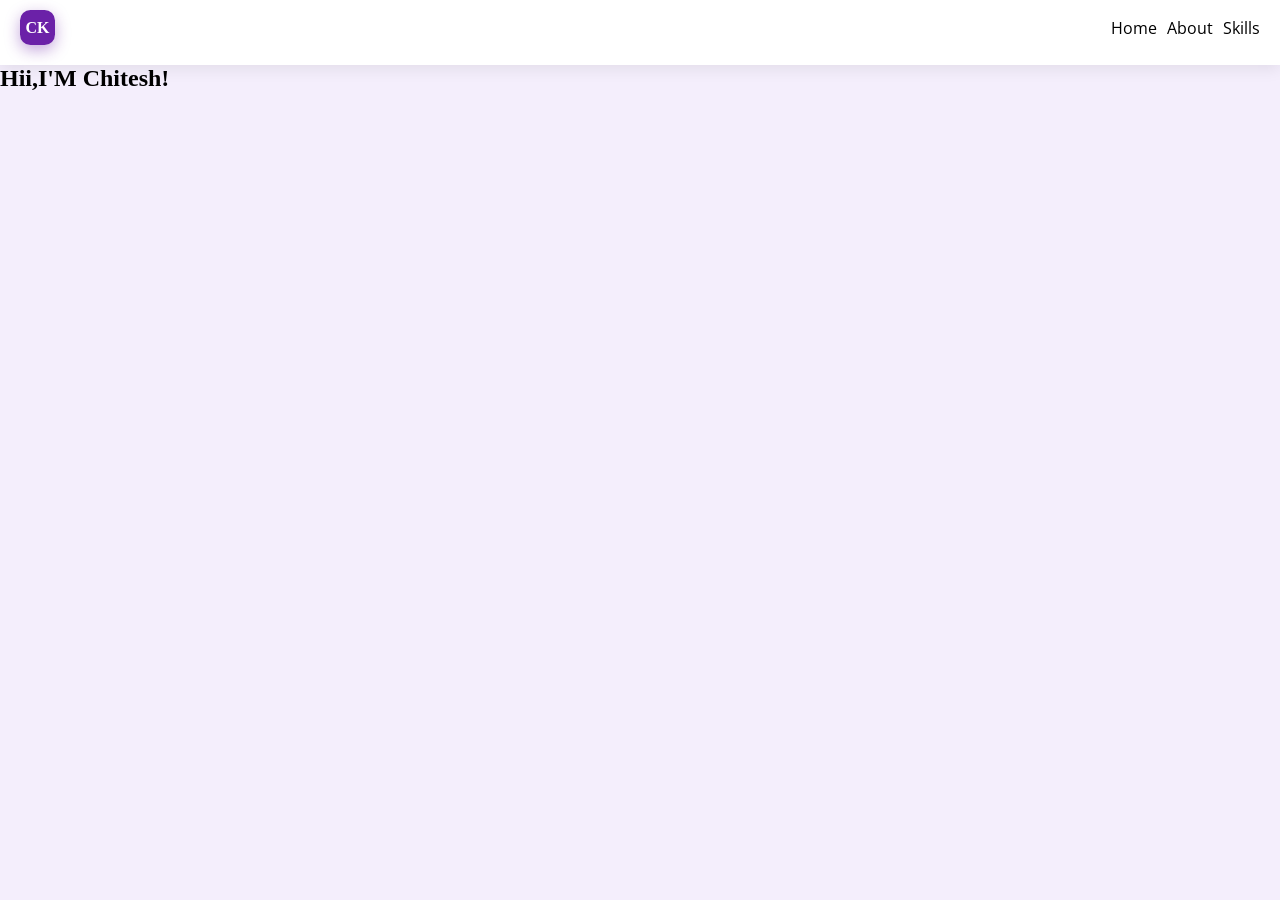
==== index.html @ d27cc6da "font are connected" ====
<!DOCTYPE html>
<html lang="en">
<head>
  <meta charset="UTF-8">
  <meta name="viewport" content="width=device-width, initial-scale=1.0">
  <title>Chitesh Kaushik Portfolio </title>
  <link href="https://fonts.googleapis.com/css2?family=Basic&family=Geist+Pixel:ELSH@88.7&family=Merriweather:ital,opsz,wght@0,18..144,300..900;1,18..144,300..900&family=Montenegrin+Gothic+One&family=Open+Sans:ital,wght@0,300..800;1,300..800&family=Oswald:wght@200..700&family=Roboto:ital,wght@0,100..900;1,100..900&family=Caveat&display=swap" rel="stylesheet">
  <link rel='stylesheet' href="style.css">
</head>
<body>
  <!--- nav screen --->
  <div class="navbar">
    <span class="navpart">
      <p id="name">CK</p>
    </span>
    <span class="left">
      <a id="home" href="home.html">Home</a>
      <a id ="ab"href="about.html">About</a>
      <a id="ski"href="skills.html">Skills</a>
      
    </span> 
  </div>
  
  <!--- man screen --->  
  <div class="man">
    <h2 id="heading">Hii,I'M Chitesh!</h2>
    <p id="paragarph"></p>
    <img src="" alt="">
    
    
    
  </div>
  
</body>
</html>
---- style.css ----
* {
  margin: 0;
  padding: 0;
  box-sizing: border-box;
}

body{
  background-color: #F4EEFC;
}
.navbar{
  display: flex;
  flex-direction:row;
  padding-bottom: 20px;
  padding-left: 20px;
  padding-right: 20px;
  justify-content: space-between;
  width: 100%;
  background-color: #ffffff; 
  box-shadow: 0px 4px 15px rgba(0, 0, 0, 0.08);
}

.navpart{
  display: flex;
  flex-direction: row;
  border-radius: 30%;
  background-color: #6B21A8;
  width: 35px;
  height: 35px;
  margin-top: 10px;
  box-shadow: 0px 5px 15px rgba(107, 33, 168, 0.4);
  align-items: center;
  justify-content: center;

}
#name{
font-family: Montserrat;
  color: white;
  font-weight: 800;  
}

#chi{
  font-family:Montserrat ;
  color:#6B21A8;
  padding-top:10px ;
  padding-left: 5px;
  font-size: 15px;
}
#three{
  background-color: none;
  border-radius:none;
  outline: none;
  margin-right: -100px;
}
.left{
  margin-top: 10px;
  display: flex;
  flex-direction: row;
  align-items:center;
  gap: 10px;
}
#home{
  color:black;
  font-family:Open Sans;
  text-decoration: none;
}
#ab{
  color:black;
  font-family:Open Sans;
  text-decoration: none;
  
}
#ski{
  color:black;
  font-family:Open Sans;
  text-decoration: none;
}
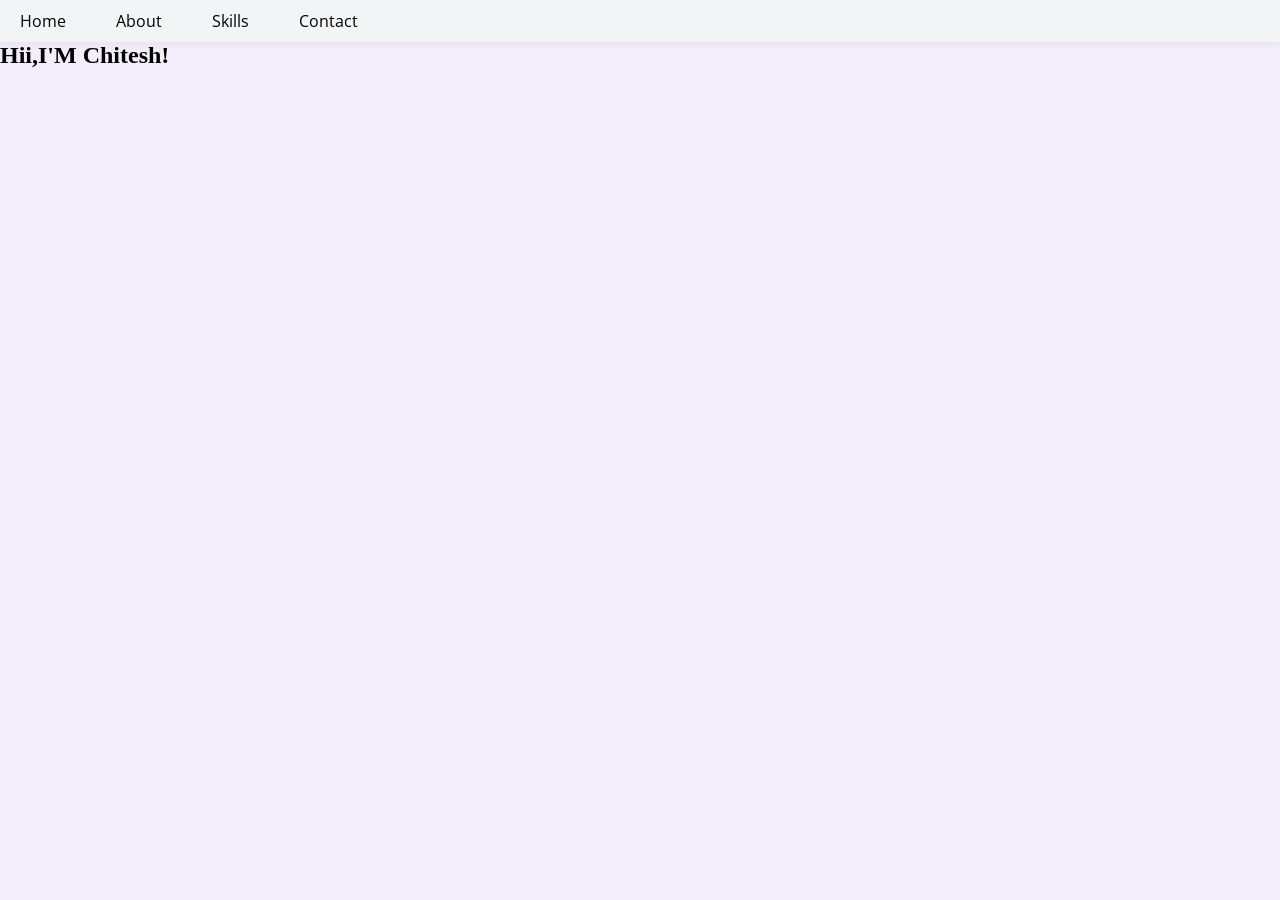
==== commit 978067ab: "navbar added" ====
--- a/index.html
+++ b/index.html
@@ -10,15 +10,14 @@
 <body>
   <!--- nav screen --->
   <div class="navbar">
-    <span class="navpart">
-      <p id="name">CK</p>
-    </span>
-    <span class="left">
-      <a id="home" href="home.html">Home</a>
+    <span class="nav-part">
+       <a id="home" href="man.html">Home</a>
       <a id ="ab"href="about.html">About</a>
       <a id="ski"href="skills.html">Skills</a>
-      
+      <a id="Contact" href="Contact.html">Contact</a>
+     
     </span> 
+  
   </div>
   
   <!--- man screen --->  
--- a/style.css
+++ b/style.css
@@ -10,67 +10,59 @@
 .navbar{
   display: flex;
   flex-direction:row;
-  padding-bottom: 20px;
   padding-left: 20px;
   padding-right: 20px;
   justify-content: space-between;
   width: 100%;
-  background-color: #ffffff; 
-  box-shadow: 0px 4px 15px rgba(0, 0, 0, 0.08);
+  background-color: #F3F4F6;
+  box-shadow: 0px 2px 8px rgba(0, 0, 0, 0.06);
 }
-
-.navpart{
+.nav-part {
   display: flex;
   flex-direction: row;
-  border-radius: 30%;
-  background-color: #6B21A8;
-  width: 35px;
-  height: 35px;
-  margin-top: 10px;
-  box-shadow: 0px 5px 15px rgba(107, 33, 168, 0.4);
+  justify-content:center;
   align-items: center;
-  justify-content: center;
-
+  gap: 50px;
+  padding-top: 10px;
+  padding-bottom: 10px;
 }
-#name{
-font-family: Montserrat;
-  color: white;
-  font-weight: 800;  
-}
-
-#chi{
-  font-family:Montserrat ;
-  color:#6B21A8;
-  padding-top:10px ;
-  padding-left: 5px;
-  font-size: 15px;
-}
-#three{
-  background-color: none;
-  border-radius:none;
-  outline: none;
-  margin-right: -100px;
-}
-.left{
-  margin-top: 10px;
-  display: flex;
-  flex-direction: row;
-  align-items:center;
-  gap: 10px;
-}
-#home{
+#home  {
   color:black;
   font-family:Open Sans;
   text-decoration: none;
+  transition: color 0.3s;
 }
-#ab{
+
+#home:hover {
+  color: #6B21A8;
+}
+#ab  {
   color:black;
   font-family:Open Sans;
   text-decoration: none;
-  
+  transition: color 0.3s;
 }
-#ski{
+
+#ab:hover {
+  color: #6B21A8;
+}
+#ski  {
   color:black;
   font-family:Open Sans;
   text-decoration: none;
+  transition: color 0.3s;
+}
+
+#ski:hover {
+  color: #6B21A8;
+}
+#Contact {
+  color:black;
+  font-family:Open Sans;
+  text-decoration: none;
+  transition: color 0.3s;
+}
+
+#Contact:hover {
+  color: #6B21A8;
 }
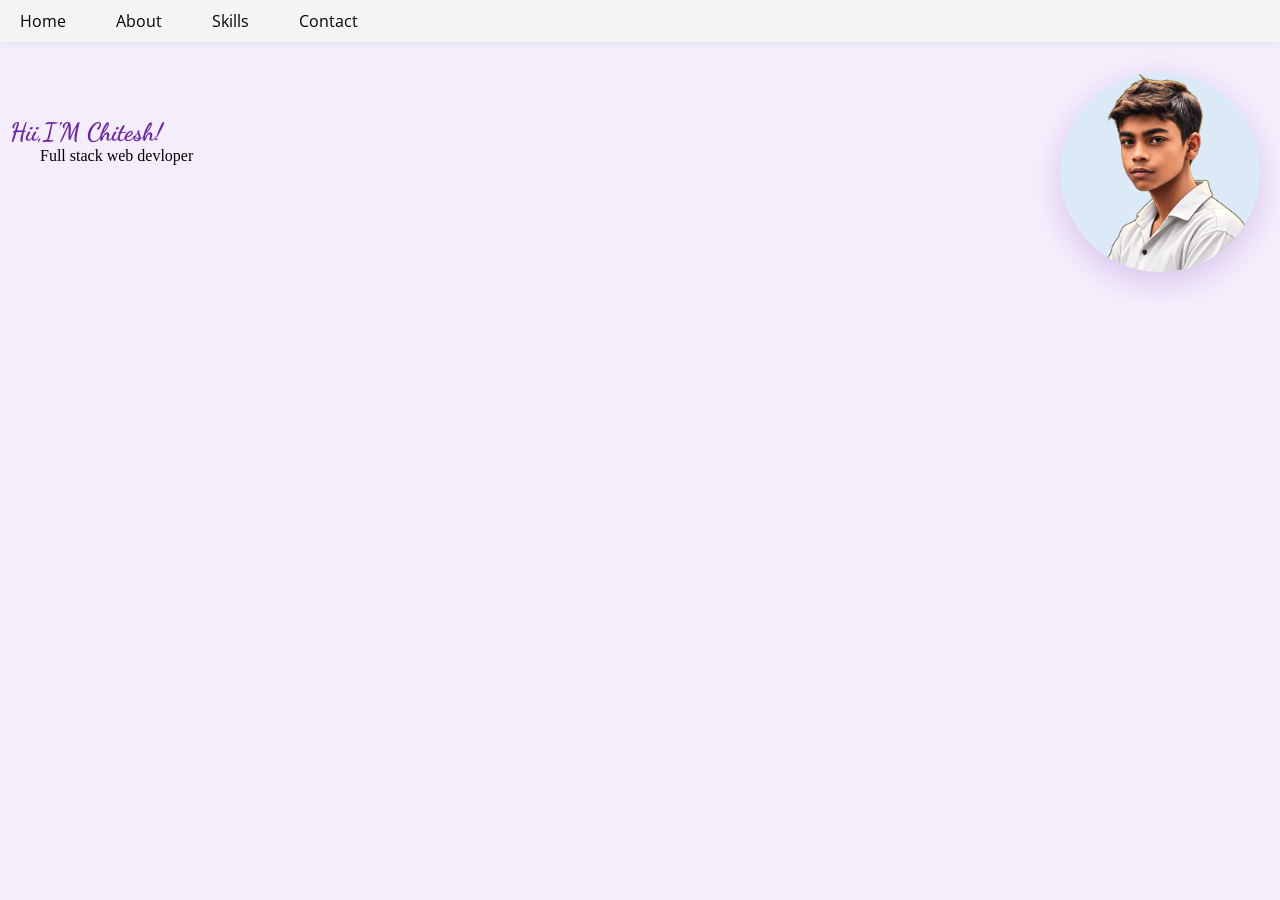
==== commit dc486bc5: "image add karke final look de diye hai" ====
--- a/index.html
+++ b/index.html
@@ -4,7 +4,7 @@
   <meta charset="UTF-8">
   <meta name="viewport" content="width=device-width, initial-scale=1.0">
   <title>Chitesh Kaushik Portfolio </title>
-  <link href="https://fonts.googleapis.com/css2?family=Basic&family=Geist+Pixel:ELSH@88.7&family=Merriweather:ital,opsz,wght@0,18..144,300..900;1,18..144,300..900&family=Montenegrin+Gothic+One&family=Open+Sans:ital,wght@0,300..800;1,300..800&family=Oswald:wght@200..700&family=Roboto:ital,wght@0,100..900;1,100..900&family=Caveat&display=swap" rel="stylesheet">
+  <link href="https://fonts.googleapis.com/css2?family=Basic&family=Geist+Pixel:ELSH@88.7&family=Merriweather:ital,opsz,wght@0,18..144,300..900;1,18..144,300..900&family=Montenegrin+Gothic+One&family=Open+Sans:ital,wght@0,300..800;1,300..800&family=Oswald:wght@200..700&family=Roboto:ital,wght@0,100..900;1,100..900&family=Caveat&family=Dancing+Script:wght@400;700&display=swap" rel="stylesheet">
   <link rel='stylesheet' href="style.css">
 </head>
 <body>
@@ -21,14 +21,16 @@
   </div>
   
   <!--- man screen --->  
-  <div class="man">
-    <h2 id="heading">Hii,I'M Chitesh!</h2>
-    <p id="paragarph"></p>
-    <img src="" alt="">
-    
-    
-    
+  <div class="hero">
+    <span class="txt">
+      <h2 id="heading">Hii,I'M Chitesh!</h2>
+    <p id="paragarph">Full stack web devloper</p>
+    </span>
+    <!-- Img Section --->
+    <span class="img">
+      <img id="cimg" src="ck_no_background.png" alt="image">
+    </span>  
   </div>
   
 </body>
-</html>+</html>
--- a/style.css
+++ b/style.css
@@ -65,4 +65,39 @@
 
 #Contact:hover {
   color: #6B21A8;
+}
+.hero{
+  display: flex;
+  flex-direction: row;
+  justify-content: space-between;
+  align-items: flex-start;
+  padding: 40px;
+}
+
+#cimg{
+  display: flex;
+  flex-direction: column;
+  margin-right: -20px;
+  margin-top: -10px;
+  width: 200px;
+  height: 200px;
+  border-radius: 50%;
+  object-fit: cover;
+ object-position: top;
+  object-position: top;
+  background-color: #DCEAF7;
+  box-shadow: 0px 10px 30px rgba(107, 33, 168, 0.2);
+}
+.txt{
+  margin-top: -10px;
+  display:flex;
+  flex-direction: column;
+}
+#heading{
+  margin-top: 45px;
+  font-size: 25px;
+  font-family: "Dancing Script";
+  margin-left: -30px;
+  font-weight: 1000;
+  color: #6B21A8;
 }
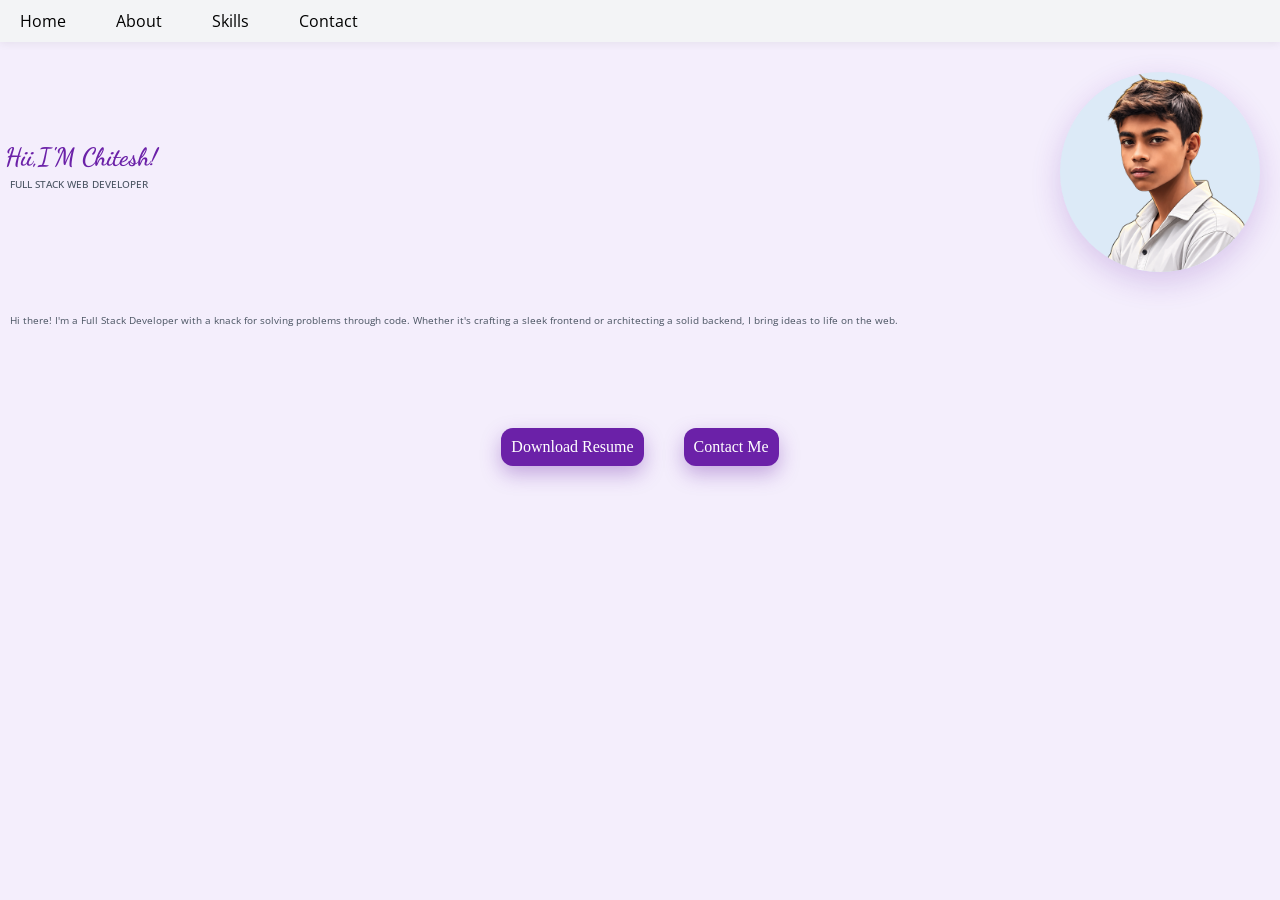
==== commit 4e96755b: "hero section complete" ====
--- a/index.html
+++ b/index.html
@@ -24,13 +24,25 @@
   <div class="hero">
     <span class="txt">
       <h2 id="heading">Hii,I'M Chitesh!</h2>
-    <p id="paragarph">Full stack web devloper</p>
+    <p id="paragarph">Full stack web developer</p>
     </span>
     <!-- Img Section --->
     <span class="img">
       <img id="cimg" src="ck_no_background.png" alt="image">
     </span>  
   </div>
-  
+  <!-- Intro Text --->
+    <div class="mid">
+      <span class="introtxt">
+      <p id="introtext">
+        Hi there! I'm a Full Stack Developer with a knack for solving problems through code. Whether it's crafting a sleek frontend or architecting a solid backend, I bring ideas to life on the web.
+      </p>
+      </span>
+      <!-- Button Screen --->
+      <div class="btn-group">
+  <a id="DownloadBtn"href="resume.pdf" class="btn-primary">Download Resume</a>
+  <a id="contact" href="#contact" class="btn-secondary">Contact Me</a>
+      </div>
+    </div>
 </body>
 </html>
--- a/style.css
+++ b/style.css
@@ -94,10 +94,69 @@
   flex-direction: column;
 }
 #heading{
-  margin-top: 45px;
+  margin-top: 70px;
   font-size: 25px;
   font-family: "Dancing Script";
-  margin-left: -30px;
+  margin-left: -35px;
   font-weight: 1000;
   color: #6B21A8;
-}+}
+#paragarph{
+  display: flex;
+  flex-direction: column;
+  margin-left: -30px;
+  font-size: 10px;
+  font-weight: 500;
+  padding-top: 5px;
+  font-family: "Open Sans";
+  color: #4B5563;
+  text-transform: uppercase;
+}
+.introtxt{
+  display:flex;
+  flex-direction: column;
+}
+.mid{
+  display:flex;
+  flex-direction: column;
+  margin-left: 10px;
+  margin-right: 10px;
+}
+#introtext{
+  font-family: "Open Sans";
+  color: #4B5563;
+  line-height: 1.6;
+  font-size: 10px;
+}
+.btn-group{
+  display: flex;
+  flex-direction: row;
+  gap:40px;
+  margin-top: 100px;
+  justify-content: center;  
+}
+#DownloadBtn{
+  text-decoration: none;
+  border-radius:12px;
+  background: #6B21A8;
+  padding-bottom: 10px;
+  padding-left: 10px;
+  padding-right: 10px;
+  padding-top: 10px;
+  margin-left: -5px;
+  color:white;
+  box-shadow: 0px 8px 20px rgba(107, 33, 168, 0.35);
+}
+#contact{
+  text-decoration: none;
+  border-radius:12px;
+  background: #6B21A8;
+  padding-bottom: 10px;
+  padding-left: 10px;
+  padding-right: 10px;
+  padding-top: 10px;
+  margin-right: -5px;
+  color:white;
+  align-items:center;
+  box-shadow: 0px 8px 20px rgba(107, 33, 168, 0.35);
+}
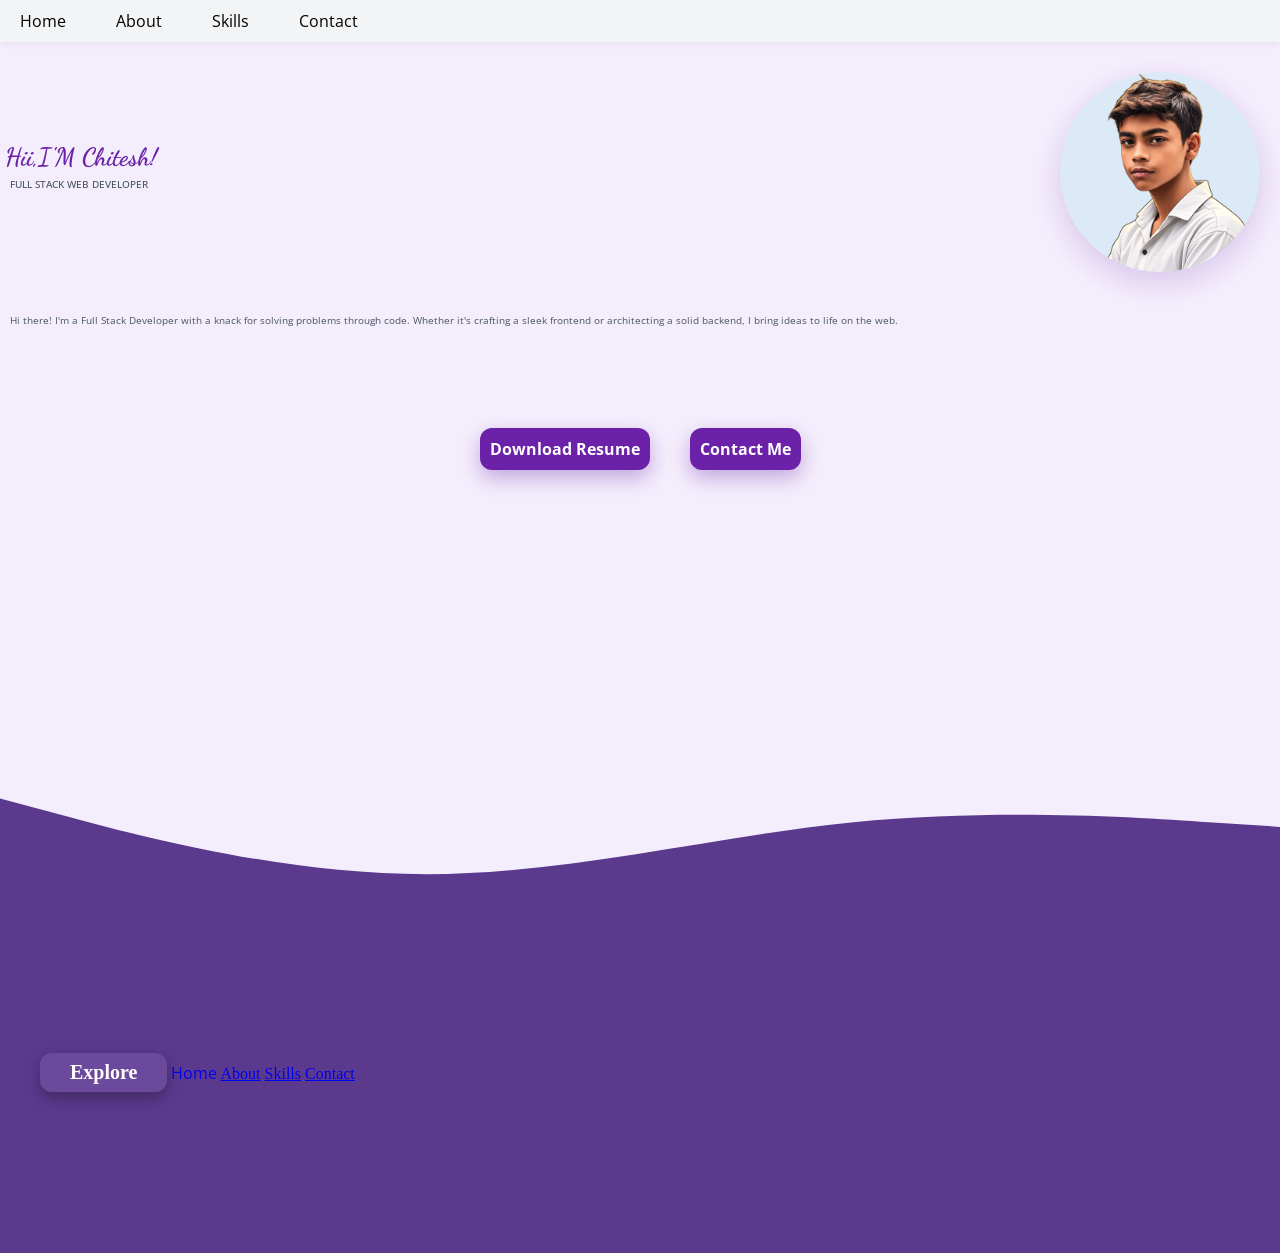
==== commit 5366dbfa: "footer added" ====
--- a/index.html
+++ b/index.html
@@ -39,10 +39,31 @@
       </p>
       </span>
       <!-- Button Screen --->
-      <div class="btn-group">
+      <span class="btn-group">
   <a id="DownloadBtn"href="resume.pdf" class="btn-primary">Download Resume</a>
   <a id="contact" href="#contact" class="btn-secondary">Contact Me</a>
-      </div>
-    </div>
+      </span>
+</div>
+  <!-- Wave SVG  -->
+  <svg xmlns="http://www.w3.org/2000/svg" viewBox="0 0 1440 320"><path fill="#5B3A8E" fill-opacity="1" d="M0,32L80,53.3C160,75,320,117,480,117.3C640,117,800,75,960,58.7C1120,43,1280,53,1360,58.7L1440,64L1440,320L1360,320C1280,320,1120,320,960,320C800,320,640,320,480,320C320,320,160,320,80,320L0,320Z"></path></svg>
+  
+  <!--- Fotter Screen --->
+    <div class="footer">
+      <span class="Fcontent">
+        <h3 id="link">Explore</h3>
+      </span>
+        <a id="h" href="home.html">Home</a>
+        <a id="a" href="about.html">About</a>
+        <a id="s" href="skills.html">Skills</a>
+        <a id="c" href="contact.html">Contact</a>
+          
+        </div>
+      
+      
+    
+
+    
+  
+  
 </body>
 </html>
--- a/style.css
+++ b/style.css
@@ -84,7 +84,6 @@
   border-radius: 50%;
   object-fit: cover;
  object-position: top;
-  object-position: top;
   background-color: #DCEAF7;
   box-shadow: 0px 10px 30px rgba(107, 33, 168, 0.2);
 }
@@ -121,6 +120,7 @@
   flex-direction: column;
   margin-left: 10px;
   margin-right: 10px;
+  margin-bottom: 300px;
 }
 #introtext{
   font-family: "Open Sans";
@@ -133,7 +133,7 @@
   flex-direction: row;
   gap:40px;
   margin-top: 100px;
-  justify-content: center;  
+  justify-content: center;
 }
 #DownloadBtn{
   text-decoration: none;
@@ -146,6 +146,9 @@
   margin-left: -5px;
   color:white;
   box-shadow: 0px 8px 20px rgba(107, 33, 168, 0.35);
+  font-family: "Open Sans";
+  font-weight: 700;
+  text-align: center;
 }
 #contact{
   text-decoration: none;
@@ -159,4 +162,41 @@
   color:white;
   align-items:center;
   box-shadow: 0px 8px 20px rgba(107, 33, 168, 0.35);
-}
+  font-family: "Open Sans";
+  font-weight: 700;
+}
+.footer{
+  background-color: #5B3A8E;
+  min-height: 200px;
+}
+svg{
+  display: block;
+  width: 100%;
+  margin-bottom: -1px;
+}
+.Fcontent{
+  display: inline-flex;
+  flex-direction: column;
+  padding-left: 30px;
+  padding-right: 30px;
+  padding-top: 8px;
+  padding-bottom: 8px;
+  border-radius: 12px;
+  background-color: #6B4A9E;
+  box-shadow: 0px 6px 16px rgba(0, 0, 0, 0.3);
+  margin-left: 40px;
+  }
+  
+
+#link{
+  display: inline-block;
+  font-family: "Montserrat";
+  color:white;
+  font-size: 20px;
+  font-weight: 600; 
+}
+#h{
+  text-decoration: none;
+  font-family: "Open Sans";
+  
+}
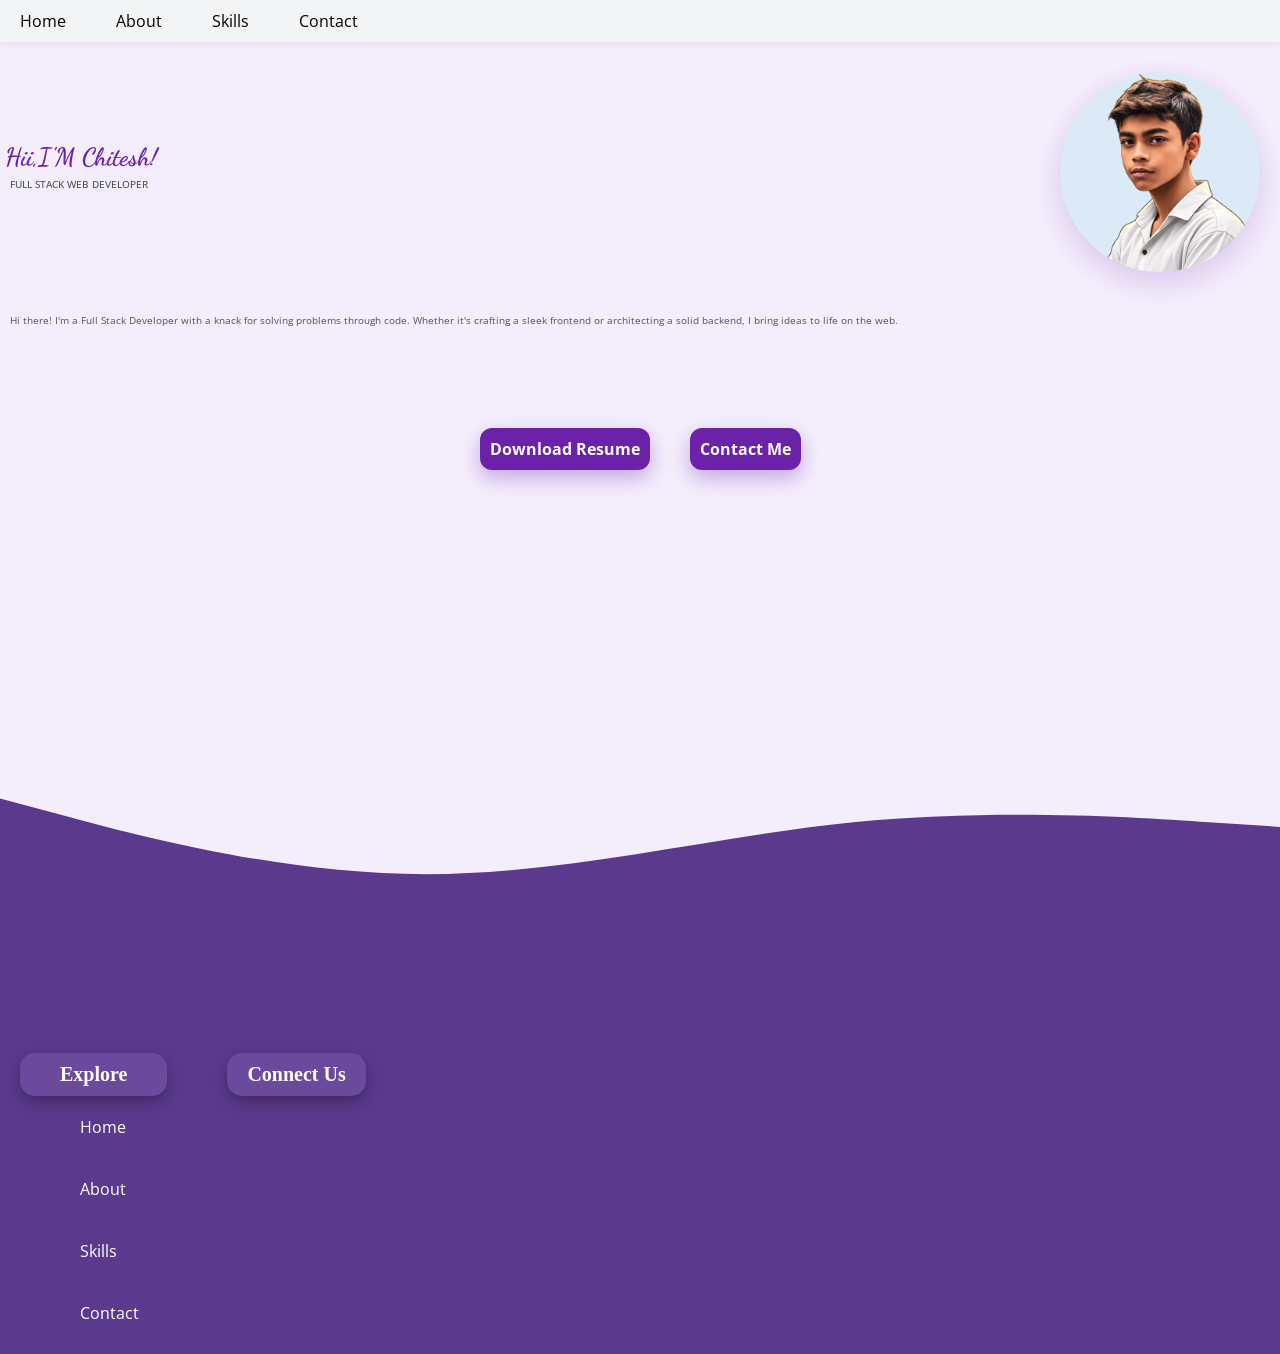
==== commit 4282b81a: "foter me explore tak add" ====
--- a/index.html
+++ b/index.html
@@ -49,15 +49,23 @@
   
   <!--- Fotter Screen --->
     <div class="footer">
-      <span class="Fcontent">
+      <section class="Fcontent">
         <h3 id="link">Explore</h3>
-      </span>
+        <h3 id ="con">Connect Us</h3>
+      </section>
+      
+      <span class="linktxt">
         <a id="h" href="home.html">Home</a>
         <a id="a" href="about.html">About</a>
         <a id="s" href="skills.html">Skills</a>
         <a id="c" href="contact.html">Contact</a>
+      </span>
+      
+        
+      
+        
           
-        </div>
+  </div>
       
       
     
--- a/style.css
+++ b/style.css
@@ -175,28 +175,93 @@
   margin-bottom: -1px;
 }
 .Fcontent{
-  display: inline-flex;
-  flex-direction: column;
-  padding-left: 30px;
-  padding-right: 30px;
-  padding-top: 8px;
-  padding-bottom: 8px;
-  border-radius: 12px;
-  background-color: #6B4A9E;
-  box-shadow: 0px 6px 16px rgba(0, 0, 0, 0.3);
-  margin-left: 40px;
+  display: flex;
+  flex-direction: row;
+  width: 100%;
+  gap:60px;
   }
   
 
 #link{
-  display: inline-block;
   font-family: "Montserrat";
   color:white;
   font-size: 20px;
   font-weight: 600; 
-}
+  background-color: 
+    #6B4A9E;
+  box-shadow: 0px 6px 16px rgba(0, 0, 0, 0.3);
+  border-radius: 15px;
+  padding-bottom: 10px;
+  padding-left: 40px;
+  padding-right: 40px;
+  padding-top: 10px;
+  margin-left: 20px;
+
+}
+
+#con{
+  font-family: "Montserrat";
+  color:white;
+  font-size: 20px;
+  font-weight: 600; 
+  background-color: 
+    #6B4A9E;
+  box-shadow: 0px 6px 16px rgba(0, 0, 0, 0.3);
+  border-radius: 15px;
+  padding-bottom: 10px;
+  padding-left: 20px;
+  padding-right: 20px;
+  padding-top: 10px;
+  margin-right: 10px;
+}
+.linktxt{
+  display: flex;
+  flex-direction: column;
+  gap:20px;
+}
+
 #h{
   text-decoration: none;
   font-family: "Open Sans";
-  
+  margin-left: 80px;
+  padding-top: 20px;
+  color: white;
+  transition: 0.2s;
+}
+#h:hover {
+  color: blue;
+}
+#a{
+  text-decoration: none;
+  font-family: "Open Sans";
+  margin-left: 80px;
+  padding-top: 20px;  
+  color: white;
+  transition: 0.2s;
+}
+#a:hover {
+  color: blue;
+}
+#s{
+  text-decoration: none;
+  font-family: "Open Sans";
+  margin-left: 80px;
+  padding-top: 20px;
+  color:white;
+  transition: 0.2s;
+}
+#s:hover {
+  color: blue;
+}
+#c{
+  text-decoration: none;
+  font-family: "Open Sans";
+  margin-left: 80px;
+  padding-top: 20px;
+  padding-bottom: 30px;
+  color:white;
+  transition: 0.2s;
+}
+#c:hover {
+  color: blue;
 }
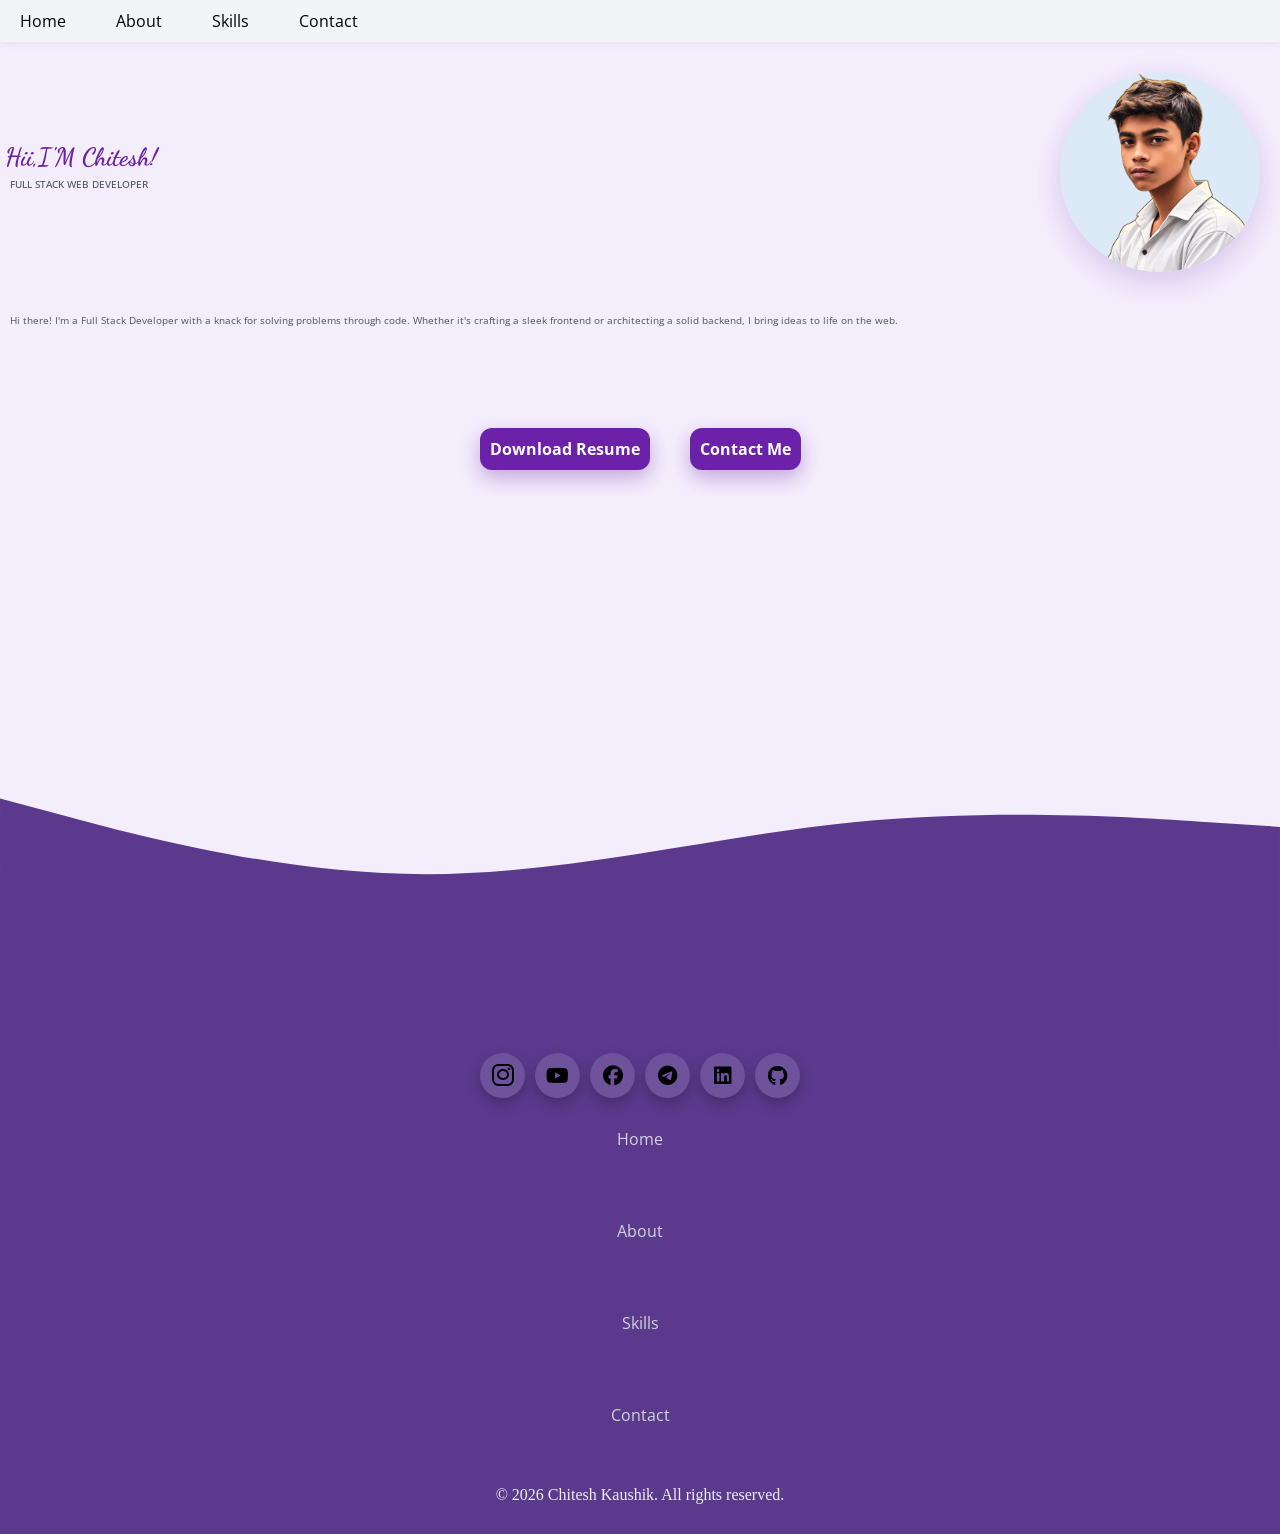
==== commit 58a475fb: "website redy hai" ====
--- a/index.html
+++ b/index.html
@@ -5,6 +5,7 @@
   <meta name="viewport" content="width=device-width, initial-scale=1.0">
   <title>Chitesh Kaushik Portfolio </title>
   <link href="https://fonts.googleapis.com/css2?family=Basic&family=Geist+Pixel:ELSH@88.7&family=Merriweather:ital,opsz,wght@0,18..144,300..900;1,18..144,300..900&family=Montenegrin+Gothic+One&family=Open+Sans:ital,wght@0,300..800;1,300..800&family=Oswald:wght@200..700&family=Roboto:ital,wght@0,100..900;1,100..900&family=Caveat&family=Dancing+Script:wght@400;700&display=swap" rel="stylesheet">
+  <link rel="stylesheet" href="https://cdnjs.cloudflare.com/ajax/libs/font-awesome/6.5.1/css/all.min.css">
   <link rel='stylesheet' href="style.css">
 </head>
 <body>
@@ -47,31 +48,27 @@
   <!-- Wave SVG  -->
   <svg xmlns="http://www.w3.org/2000/svg" viewBox="0 0 1440 320"><path fill="#5B3A8E" fill-opacity="1" d="M0,32L80,53.3C160,75,320,117,480,117.3C640,117,800,75,960,58.7C1120,43,1280,53,1360,58.7L1440,64L1440,320L1360,320C1280,320,1120,320,960,320C800,320,640,320,480,320C320,320,160,320,80,320L0,320Z"></path></svg>
   
-  <!--- Fotter Screen --->
-    <div class="footer">
-      <section class="Fcontent">
-        <h3 id="link">Explore</h3>
-        <h3 id ="con">Connect Us</h3>
-      </section>
+  <!--- Footer Screen --->
+        <div class="footer">
+          <section class="logo">
+            <i id="insta" class="fa-brands fa-instagram"></i>
+            <i id="youtube" class="fa-brands fa-youtube"></i>
+<i id ="fa" class="fa-brands fa-facebook"></i>
+            <i id="te" class="fa-brands fa-telegram"></i>
+<i id="li" class="fa-brands fa-linkedin"></i>
+<i id="git" class="fa-brands fa-github"></i>  
+          </section>
+          <section class="linktxt">
+            <a class="txt" href="home.html">Home</a>
+            <a class="txt" href="about.html">About</a>
+            <a class="txt" href="skills.html">Skills</a>
+            <a class="txt" href="contact.html">Contact</a>
+          </section>
+          <span class="right">
+            <p id="righttxt">&copy; 2026 Chitesh Kaushik. All rights reserved.</p>
+          </span>
+            
+        </div>
       
-      <span class="linktxt">
-        <a id="h" href="home.html">Home</a>
-        <a id="a" href="about.html">About</a>
-        <a id="s" href="skills.html">Skills</a>
-        <a id="c" href="contact.html">Contact</a>
-      </span>
-      
-        
-      
-        
-          
-  </div>
-      
-      
-    
-
-    
-  
-  
 </body>
 </html>
--- a/style.css
+++ b/style.css
@@ -174,94 +174,130 @@
   width: 100%;
   margin-bottom: -1px;
 }
-.Fcontent{
-  display: flex;
-  flex-direction: row;
-  width: 100%;
-  gap:60px;
-  }
+.logo{
+  display: flex;
+  flex-direction: row;
+  justify-content: center;
+  gap: 10px;
+}
+#insta{
+  display: inline-flex;
+  width: 45px;
+  height: 45px;
+  border-radius: 50%;
+  background-color: rgba(255, 255, 255, 0.12);
+  text-decoration: none;
+  box-shadow: 0px 6px 14px rgba(0, 0, 0, 0.25);
+  align-items:center;
+  padding-bottom: 10px;
+  padding-top: 10px;
+  font-size: 
+    25px;
+  justify-content: center;
+
+}
+#youtube{
+  display: inline-flex;
+  width: 45px;
+  height: 45px;
+  border-radius: 50%;
+  background-color: rgba(255, 255, 255, 0.12);
+  text-decoration: none;
+  box-shadow: 0px 6px 14px rgba(0, 0, 0, 0.25);
+  align-items:center;
+  padding-bottom: 10px;
+  padding-top: 10px;
+  font-size: 
+    20px;
+  justify-content: center;
+}
+
+#fa{
+  display: inline-flex;
+  width: 45px;
+  height: 45px;
+  border-radius: 50%;
+  background-color: rgba(255, 255, 255, 0.12);
+  text-decoration: none;
+  box-shadow: 0px 6px 14px rgba(0, 0, 0, 0.25);
+  align-items:center;
+  padding-bottom: 10px;
+  padding-top: 10px;
+  font-size: 
+    20px;
+  justify-content: center;
+}
+#te{
+  display: inline-flex;
+  width: 45px;
+  height: 45px;
+  border-radius: 50%;
+  background-color: rgba(255, 255, 255, 0.12);
+  text-decoration: none;
+  box-shadow: 0px 6px 14px rgba(0, 0, 0, 0.25);
+  align-items:center;
+  padding-bottom: 10px;
+  padding-top: 10px;
+  font-size: 
+    20px;
+  justify-content: center;
+}
+#li{
+  display: inline-flex;
+  width: 45px;
+  height: 45px;
+  border-radius: 50%;
+  background-color: rgba(255, 255, 255, 0.12);
+  text-decoration: none;
+  box-shadow: 0px 6px 14px rgba(0, 0, 0, 0.25);
+  align-items:center;
+  padding-bottom: 10px;
+  padding-top: 10px;
+  font-size: 
+    20px;
+  justify-content: center;
+}
+#git{
+  display: inline-flex;
+  width: 45px;
+  height: 45px;
+  border-radius: 50%;
+  background-color: rgba(255, 255, 255, 0.12);
+  text-decoration: none;
+  box-shadow: 0px 6px 14px rgba(0, 0, 0, 0.25);
+  align-items:center;
+  padding-bottom: 10px;
+  padding-top: 10px;
+  font-size: 
+    20px;
+  justify-content: center;
+}
+.linktxt{
+  display: flex;
+  flex-direction: column;
+  align-items:center;
+  margin-top: 40px;
+  gap: 50px;
   
-
-#link{
-  font-family: "Montserrat";
-  color:white;
-  font-size: 20px;
-  font-weight: 600; 
-  background-color: 
-    #6B4A9E;
-  box-shadow: 0px 6px 16px rgba(0, 0, 0, 0.3);
-  border-radius: 15px;
-  padding-bottom: 10px;
-  padding-left: 40px;
-  padding-right: 40px;
-  padding-top: 10px;
-  margin-left: 20px;
-
-}
-
-#con{
-  font-family: "Montserrat";
-  color:white;
-  font-size: 20px;
-  font-weight: 600; 
-  background-color: 
-    #6B4A9E;
-  box-shadow: 0px 6px 16px rgba(0, 0, 0, 0.3);
-  border-radius: 15px;
-  padding-bottom: 10px;
-  padding-left: 20px;
-  padding-right: 20px;
-  padding-top: 10px;
-  margin-right: 10px;
-}
-.linktxt{
-  display: flex;
-  flex-direction: column;
-  gap:20px;
-}
-
-#h{
-  text-decoration: none;
-  font-family: "Open Sans";
-  margin-left: 80px;
-  padding-top: 20px;
-  color: white;
-  transition: 0.2s;
-}
-#h:hover {
-  color: blue;
-}
-#a{
-  text-decoration: none;
-  font-family: "Open Sans";
-  margin-left: 80px;
-  padding-top: 20px;  
-  color: white;
-  transition: 0.2s;
-}
-#a:hover {
-  color: blue;
-}
-#s{
-  text-decoration: none;
-  font-family: "Open Sans";
-  margin-left: 80px;
-  padding-top: 20px;
-  color:white;
-  transition: 0.2s;
-}
-#s:hover {
-  color: blue;
-}
-#c{
-  text-decoration: none;
-  font-family: "Open Sans";
-  margin-left: 80px;
-  padding-top: 20px;
+}
+
+.txt{
+  text-decoration: none;
+  font-family: "Open Sans";
+  color: #D1D5DB;
+  transition: 0.3s;
   padding-bottom: 30px;
-  color:white;
-  transition: 0.2s;
-}
-#c:hover {
-  color: blue;
-}+}
+.txt:hover {
+   color: blue;
+}
+.right{
+  display: flex;
+  flex-direction: row;
+  justify-content: center;
+}
+#righttxt{
+  padding-top: 30px;
+  padding-bottom: 30px;
+  color:#EEEEEE;
+}
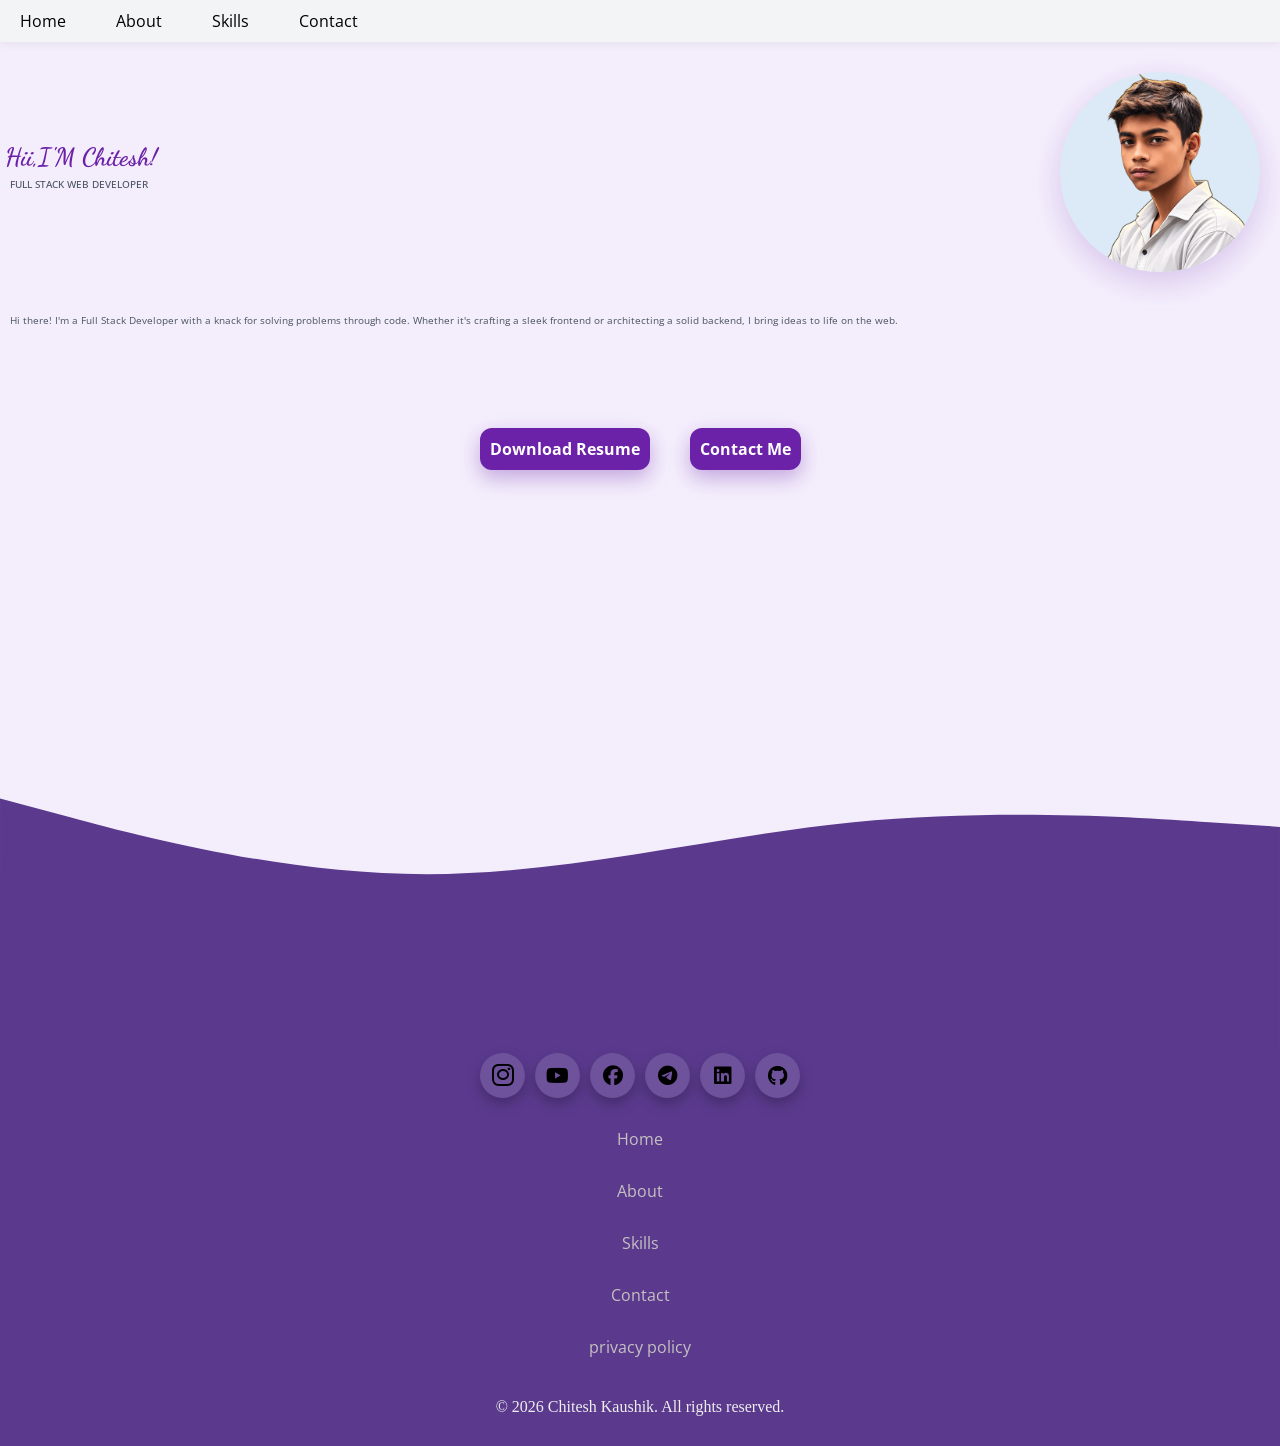
==== commit 8eec6314: "html me seo purpose add kar diya" ====
--- a/index.html
+++ b/index.html
@@ -3,7 +3,37 @@
 <head>
   <meta charset="UTF-8">
   <meta name="viewport" content="width=device-width, initial-scale=1.0">
-  <title>Chitesh Kaushik Portfolio </title>
+
+  <!-- SEO Basic Meta Tags -->
+  <title>Chitesh Kaushik | Full Stack Web Developer</title>
+  <meta name="description" content="Chitesh Kaushik - Full Stack Web Developer specializing in modern web technologies. Explore my projects, skills, and experience.">
+  <meta name="keywords" content="Chitesh Kaushik, Full Stack Developer, Web Developer, Portfolio">
+  <meta name="author" content="Chitesh Kaushik">
+
+  <!-- Open Graph (social media preview ke liye) -->
+  <meta property="og:title" content="Chitesh Kaushik | Full Stack Web Developer">
+  <meta property="og:description" content="Explore my portfolio, projects, and skills as a Full Stack Web Developer.">
+  <meta property="og:image" content="https://tumhari-website.com/ck_no_background.png">
+  <meta property="og:type" content="website">
+  <meta property="og:url" content="https://tumhari-website.com">
+
+  <!-- Google Knowledge Panel ke liye Schema Markup -->
+  <script type="application/ld+json">
+  {
+    "@context": "https://schema.org",
+    "@type": "Person",
+    "name": "Chitesh Kaushik",
+    "url": "https://tumhari-website.com",
+    "image": "https://tumhari-website.com/ck_no_background.png",
+    "jobTitle": "Full Stack Web Developer",
+    "sameAs": [
+      "https://github.com/kchites648-coder",
+      "https://linkedin.com/in/tumhara-linkedin",
+      "https://instagram.com/tumhara-instagram"
+    ]
+  }
+  </script>
+
   <link href="https://fonts.googleapis.com/css2?family=Basic&family=Geist+Pixel:ELSH@88.7&family=Merriweather:ital,opsz,wght@0,18..144,300..900;1,18..144,300..900&family=Montenegrin+Gothic+One&family=Open+Sans:ital,wght@0,300..800;1,300..800&family=Oswald:wght@200..700&family=Roboto:ital,wght@0,100..900;1,100..900&family=Caveat&family=Dancing+Script:wght@400;700&display=swap" rel="stylesheet">
   <link rel="stylesheet" href="https://cdnjs.cloudflare.com/ajax/libs/font-awesome/6.5.1/css/all.min.css">
   <link rel='stylesheet' href="style.css">
@@ -12,7 +42,7 @@
   <!--- nav screen --->
   <div class="navbar">
     <span class="nav-part">
-       <a id="home" href="man.html">Home</a>
+       <a id="home" href="index.html">Home</a>
       <a id ="ab"href="about.html">About</a>
       <a id="ski"href="skills.html">Skills</a>
       <a id="Contact" href="Contact.html">Contact</a>
@@ -59,10 +89,11 @@
 <i id="git" class="fa-brands fa-github"></i>  
           </section>
           <section class="linktxt">
-            <a class="txt" href="home.html">Home</a>
+            <a class="txt" href="index.html">Home</a>
             <a class="txt" href="about.html">About</a>
             <a class="txt" href="skills.html">Skills</a>
             <a class="txt" href="contact.html">Contact</a>
+            <a class="txt" href="privacy.html">privacy policy </a>
           </section>
           <span class="right">
             <p id="righttxt">&copy; 2026 Chitesh Kaushik. All rights reserved.</p>
--- a/style.css
+++ b/style.css
@@ -277,16 +277,16 @@
   flex-direction: column;
   align-items:center;
   margin-top: 40px;
-  gap: 50px;
+  gap: 20px;
   
 }
 
 .txt{
   text-decoration: none;
   font-family: "Open Sans";
-  color: #D1D5DB;
+  color: #C5C1C1;
   transition: 0.3s;
-  padding-bottom: 30px;
+  padding-bottom: 20px;
 }
 .txt:hover {
    color: blue;
@@ -297,7 +297,7 @@
   justify-content: center;
 }
 #righttxt{
-  padding-top: 30px;
+  padding-top: 20px;
   padding-bottom: 30px;
   color:#EEEEEE;
 }
